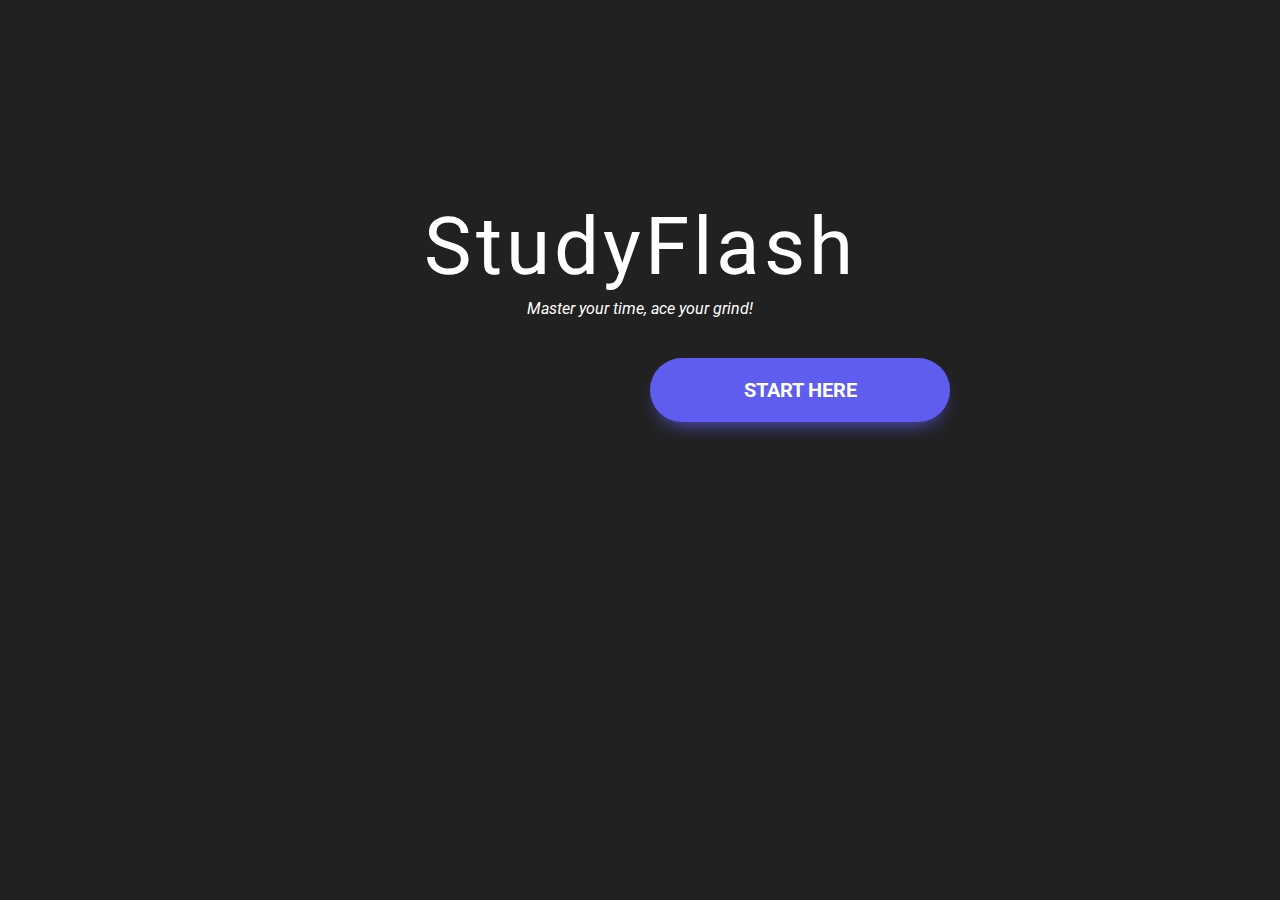
==== index.html @ 754b0c5f "test" ====
<!DOCTYPE html>
<html lang="en">
<head>
    <meta charset="UTF-8">
    <meta name="viewport" content="width=device-width, initial-scale=1.0">
    <title>Centered Box with Fields</title>
    <link rel="stylesheet" href="/css/index.css">
    <link rel="preconnect" href="https://fonts.googleapis.com">
    <link rel="preconnect" href="https://fonts.gstatic.com/" crossorigin>
    <link href="https://fonts.googleapis.com/css2?family=Roboto:ital,wght@0,100;0,300;0,400;0,500;0,700;0,900;1,100;1,300;1,400;1,500;1,700;1,900&display=swap" rel="stylesheet">
</head>
<body>
    
    <main>
        <div class="title">StudyFlash</div>
        <div class="logo">Master your time, ace your grind!</div>
        <a ref = "home.html">
        <div class="button">
            START HERE
        </div>
        </a>
    </main>
</body>
</html>
---- css/index.css ----
* {
    background-color: #212121;
    color: #FFFFFF;
    font-family: "Roboto", sans-serif;
    cursor: default;
    margin: 0px;
    padding: 0;
}

main .title {
    font-size: 5rem; 
    text-align: center;
    margin-bottom: 5px;
    margin-top: 200px;
    letter-spacing: .25rem;
}

main .logo {
    font-size: 1rem;
    text-align: center;
    font-style: italic;
    margin-bottom: 40px;
    
    
    
}

main .button {
    text-align: center;
    background: #5E5DF0;
    border-radius: 500px;
    box-shadow: #5E5DF0 0 10px 20px -10px;
    box-sizing: border-box;
    color: #FFFFFF;
    cursor: pointer;
    font-size: 20px;
    font-weight: 700;
    line-height: 24px;
    opacity: 1;
    outline: 0 solid transparent;
    padding: 20px 20px;
    user-select: none;
    -webkit-user-select: none;
    touch-action: manipulation;
    margin-left: 650px;
    word-break: break-word;
    border: 0;
    width: 300px;
}
body{
    align-items: center;
}

main .button:hover {
    background-color: #f0f0f0;
    color: #5E5DF0;
    box-shadow: 0px 4px 10px rgba(0, 0, 0, 0.2);
}

main .button:active {
    background-color: #f0f0f0;
    color: #212121;
    box-shadow: 0px 4px 15px rgba(0, 0, 0, 0.2);
}
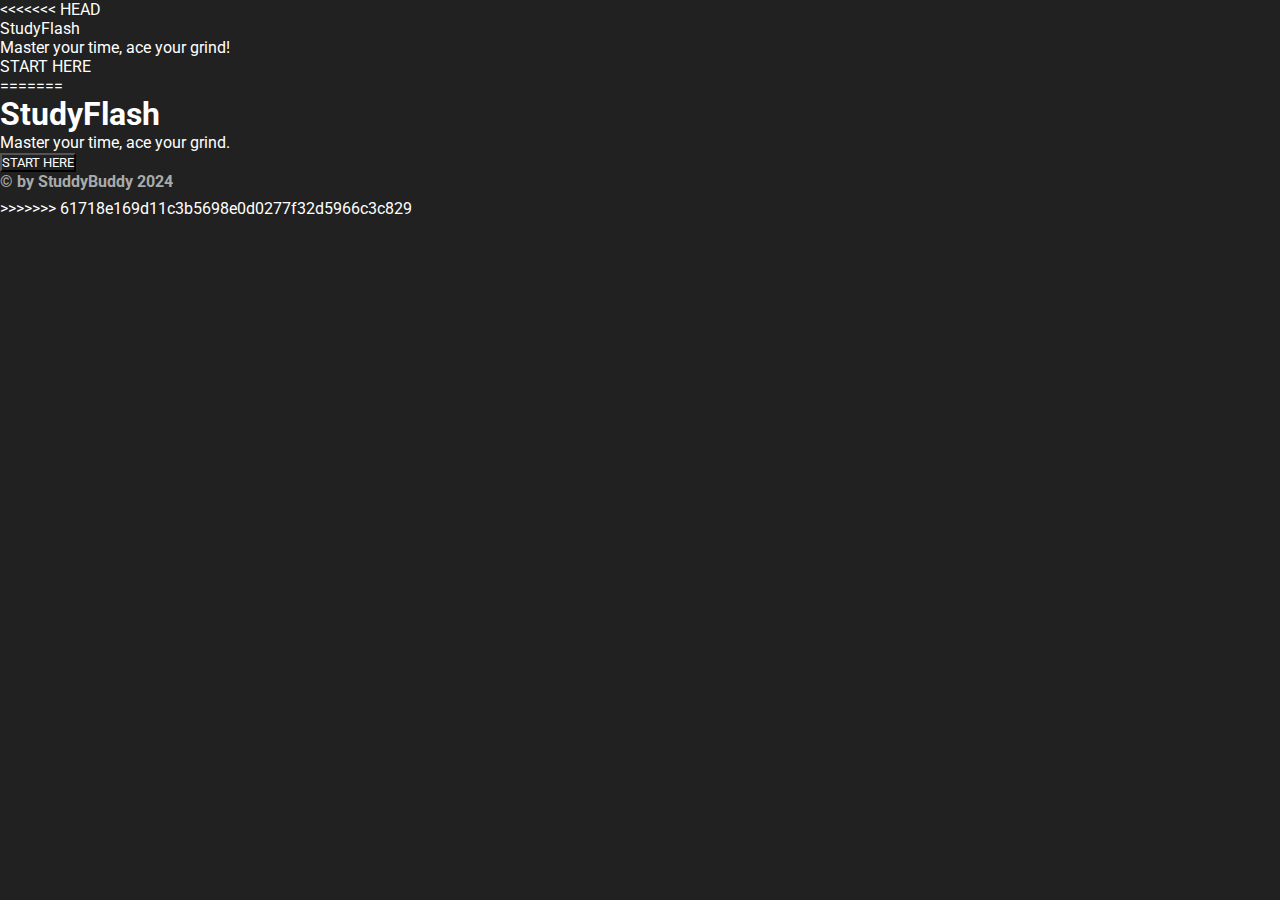
==== commit c7bdf87f: "test" ====
--- a/index.html
+++ b/index.html
@@ -12,6 +12,7 @@
 <body>
     
     <main>
+<<<<<<< HEAD
         <div class="title">StudyFlash</div>
         <div class="logo">Master your time, ace your grind!</div>
         <a ref = "home.html">
@@ -20,5 +21,18 @@
         </div>
         </a>
     </main>
+=======
+        <div class="text-container">
+            <h1>StudyFlash</h1>
+            <p>Master your time, ace your grind.</p>
+        </div>
+        <div class="button-container">
+            <button class="button">START HERE </button>
+        </div>
+    </main>
+    <footer>
+        <h3>© by StuddyBuddy 2024</h3>
+    </footer>
+>>>>>>> 61718e169d11c3b5698e0d0277f32d5966c3c829
 </body>
 </html>
--- a/css/index.css
+++ b/css/index.css
@@ -7,8 +7,30 @@
     padding: 0;
 }
 
+<<<<<<< Updated upstream
 main .title {
+<<<<<<< HEAD
     font-size: 5rem; 
+=======
+    font-size: 3rem; 
+=======
+
+/* MAIN BODY */
+main{
+    height: 90vh;
+    width: 100%;
+}
+
+main .container{
+    width :200px; 
+    height: 200px; 
+    background-color: rgba(212, 199, 199, 0);
+    display: flex;
+    justify-content: space-evenly;
+    align-items: center;
+    flex-direction: column;
+>>>>>>> Stashed changes
+>>>>>>> 61718e169d11c3b5698e0d0277f32d5966c3c829
     text-align: center;
     margin-bottom: 5px;
     margin-top: 200px;
@@ -45,21 +67,50 @@
     margin-left: 650px;
     word-break: break-word;
     border: 0;
+<<<<<<< Updated upstream
     width: 300px;
 }
 body{
     align-items: center;
 }
 
+=======
+    width: 150px;
+  }
+  
+>>>>>>> Stashed changes
 main .button:hover {
     background-color: #f0f0f0;
     color: #5E5DF0;
     box-shadow: 0px 4px 10px rgba(0, 0, 0, 0.2);
 }
+<<<<<<< Updated upstream
 
+=======
+  
+>>>>>>> Stashed changes
 main .button:active {
     background-color: #f0f0f0;
     color: #212121;
     box-shadow: 0px 4px 15px rgba(0, 0, 0, 0.2);
 }
+<<<<<<< Updated upstream
 
+=======
+  
+/* FOOTER */
+footer {
+    display: flex;
+    justify-content: center;
+    align-items: center;
+    background-color: #212121;
+    padding-bottom: 1rem;
+    height: 10vh;
+}
+
+footer h3 {
+    font-size: 1rem;
+    padding-bottom: 0.5rem;
+    color: #aaa;
+}
+>>>>>>> Stashed changes
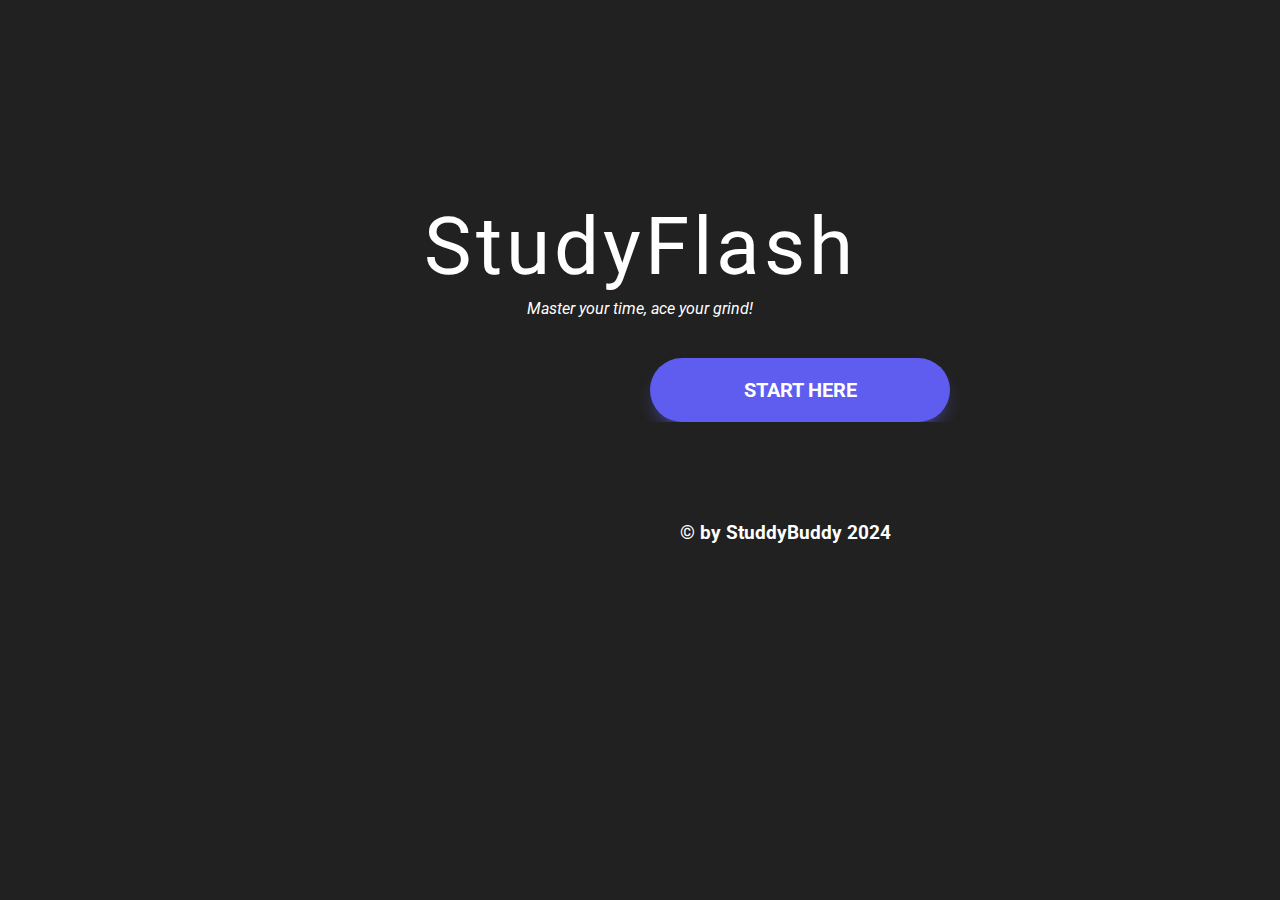
==== commit c0bd03fb: "Test" ====
--- a/index.html
+++ b/index.html
@@ -10,9 +10,7 @@
     <link href="https://fonts.googleapis.com/css2?family=Roboto:ital,wght@0,100;0,300;0,400;0,500;0,700;0,900;1,100;1,300;1,400;1,500;1,700;1,900&display=swap" rel="stylesheet">
 </head>
 <body>
-    
     <main>
-<<<<<<< HEAD
         <div class="title">StudyFlash</div>
         <div class="logo">Master your time, ace your grind!</div>
         <a ref = "home.html">
@@ -21,18 +19,8 @@
         </div>
         </a>
     </main>
-=======
-        <div class="text-container">
-            <h1>StudyFlash</h1>
-            <p>Master your time, ace your grind.</p>
-        </div>
-        <div class="button-container">
-            <button class="button">START HERE </button>
-        </div>
-    </main>
     <footer>
         <h3>© by StuddyBuddy 2024</h3>
     </footer>
->>>>>>> 61718e169d11c3b5698e0d0277f32d5966c3c829
 </body>
 </html>
--- a/css/index.css
+++ b/css/index.css
@@ -1,116 +1,71 @@
-* {
+*{
     background-color: #212121;
     color: #FFFFFF;
     font-family: "Roboto", sans-serif;
     cursor: default;
     margin: 0px;
     padding: 0;
-}
-
-<<<<<<< Updated upstream
-main .title {
-<<<<<<< HEAD
-    font-size: 5rem; 
-=======
-    font-size: 3rem; 
-=======
-
-/* MAIN BODY */
-main{
-    height: 90vh;
-    width: 100%;
-}
-
-main .container{
-    width :200px; 
-    height: 200px; 
-    background-color: rgba(212, 199, 199, 0);
-    display: flex;
-    justify-content: space-evenly;
-    align-items: center;
-    flex-direction: column;
->>>>>>> Stashed changes
->>>>>>> 61718e169d11c3b5698e0d0277f32d5966c3c829
-    text-align: center;
-    margin-bottom: 5px;
-    margin-top: 200px;
-    letter-spacing: .25rem;
-}
-
-main .logo {
-    font-size: 1rem;
-    text-align: center;
-    font-style: italic;
-    margin-bottom: 40px;
-    
-    
-    
-}
-
-main .button {
-    text-align: center;
-    background: #5E5DF0;
-    border-radius: 500px;
-    box-shadow: #5E5DF0 0 10px 20px -10px;
-    box-sizing: border-box;
-    color: #FFFFFF;
-    cursor: pointer;
-    font-size: 20px;
-    font-weight: 700;
-    line-height: 24px;
-    opacity: 1;
-    outline: 0 solid transparent;
-    padding: 20px 20px;
-    user-select: none;
-    -webkit-user-select: none;
-    touch-action: manipulation;
-    margin-left: 650px;
-    word-break: break-word;
-    border: 0;
-<<<<<<< Updated upstream
-    width: 300px;
-}
-body{
-    align-items: center;
-}
-
-=======
-    width: 150px;
   }
   
->>>>>>> Stashed changes
-main .button:hover {
-    background-color: #f0f0f0;
-    color: #5E5DF0;
-    box-shadow: 0px 4px 10px rgba(0, 0, 0, 0.2);
-}
-<<<<<<< Updated upstream
-
-=======
+  main .title {
+      font-size: 5rem; 
+      text-align: center;
+      margin-bottom: 5px;
+      margin-top: 200px;
+      letter-spacing: .25rem;
+  }
   
->>>>>>> Stashed changes
-main .button:active {
-    background-color: #f0f0f0;
-    color: #212121;
-    box-shadow: 0px 4px 15px rgba(0, 0, 0, 0.2);
-}
-<<<<<<< Updated upstream
-
-=======
+  main .logo {
+      font-size: 1rem;
+      text-align: center;
+      font-style: italic;
+      margin-bottom: 40px;
   
-/* FOOTER */
-footer {
-    display: flex;
-    justify-content: center;
-    align-items: center;
-    background-color: #212121;
-    padding-bottom: 1rem;
-    height: 10vh;
-}
-
-footer h3 {
-    font-size: 1rem;
-    padding-bottom: 0.5rem;
-    color: #aaa;
-}
->>>>>>> Stashed changes
+  
+  
+  }
+  
+  main .button {
+      text-align: center;
+      background: #5E5DF0;
+      border-radius: 500px;
+      box-shadow: #5E5DF0 0 10px 20px -10px;
+      box-sizing: border-box;
+      color: #FFFFFF;
+      cursor: pointer;
+      font-size: 20px;
+      font-weight: 700;
+      line-height: 24px;
+      opacity: 1;
+      outline: 0 solid transparent;
+      padding: 20px 20px;
+      user-select: none;
+      -webkit-user-select: none;
+      touch-action: manipulation;
+      margin-top: px;
+      margin-left: 650px;
+      word-break: break-word;
+      border: 0;
+      width: 300px;
+  }
+  body{
+      align-items: center;
+  }
+  
+  main .button:hover {
+      background-color: #f0f0f0;
+      color: #5E5DF0;
+      box-shadow: 0px 4px 10px rgba(0, 0, 0, 0.2);
+  }
+  
+  main .button:active {
+      background-color: #f0f0f0;
+      color: #212121;
+      box-shadow: 0px 4px 15px rgba(0, 0, 0, 0.2);
+  }
+  
+  
+  footer{
+      padding-top:100px; 
+      padding-left:680px; 
+  }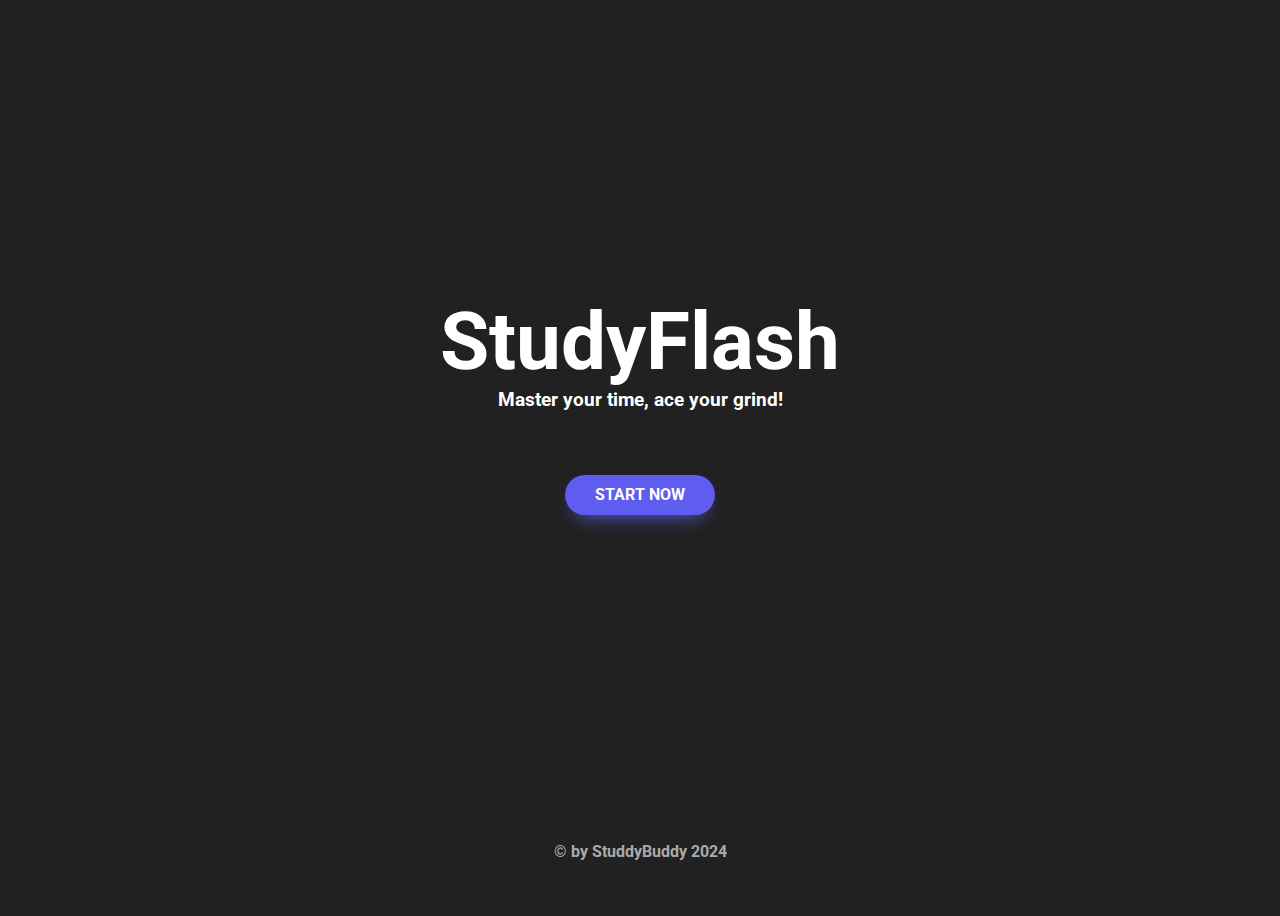
==== commit 0ab4ec4a: "front end done" ====
--- a/index.html
+++ b/index.html
@@ -3,7 +3,7 @@
 <head>
     <meta charset="UTF-8">
     <meta name="viewport" content="width=device-width, initial-scale=1.0">
-    <title>Centered Box with Fields</title>
+    <title>StudyFlash</title>
     <link rel="stylesheet" href="/css/index.css">
     <link rel="preconnect" href="https://fonts.googleapis.com">
     <link rel="preconnect" href="https://fonts.gstatic.com/" crossorigin>
@@ -11,13 +11,27 @@
 </head>
 <body>
     <main>
-        <div class="title">StudyFlash</div>
-        <div class="logo">Master your time, ace your grind!</div>
-        <a ref = "home.html">
-        <div class="button">
-            START HERE
+        <div class="text-container">
+            <h1>StudyFlash</h1>
+            <h3>Master your time, ace your grind!</h3>
         </div>
-        </a>
+        <div class="button-container">
+            <a href="./home.html"><button class="button">START NOW</button></a>
+        </div>
+        <div class="area" >
+            <ul class="circles">
+                <li></li>
+                <li></li>
+                <li></li>
+                <li></li>
+                <li></li>
+                <li></li>
+                <li></li>
+                <li></li>
+                <li></li>
+                <li></li>
+            </ul>
+        </div >
     </main>
     <footer>
         <h3>© by StuddyBuddy 2024</h3>
--- a/css/index.css
+++ b/css/index.css
@@ -5,67 +5,220 @@
     cursor: default;
     margin: 0px;
     padding: 0;
-  }
+    z-index: 1;
+}
+
+h1{
+    font-size: 5rem;
+    background-color: rgba(255, 255, 255, 0);
+}
+
+h3{
+    background-color: rgba(255, 255, 255, 0);
+}
+
+/* MAIN BODY */
+main{
+    height: 90vh;
+    width: 100%;
+    display: flex;
+    justify-content: center;
+    align-items: center;
+    flex-direction: column;
+}
+
+.text-container{
+    display: flex;
+    align-items: center;
+    justify-content: center;
+    flex-direction: column;
+    text-align: center;
+    margin-bottom: 4rem;
+    z-index: 2;
+    background-color: rgba(255, 255, 255, 0);
+}
+
+.button-container{
+    z-index: 2;
+}
+main .button {
+    background: #5E5DF0;
+    border-radius: 999px;
+    box-shadow: #5E5DF0 0 10px 20px -10px;
+    box-sizing: border-box;
+    color: #FFFFFF;
+    cursor: pointer;
+    font-size: 1rem;
+    font-weight: 700;
+    line-height: 24px;
+    opacity: 1;
+    outline: 0 solid transparent;
+    padding: 8px 18px;
+    user-select: none;
+    -webkit-user-select: none;
+    touch-action: manipulation;
+    width: fit-content;
+    word-break: break-word;
+    border: 0;
+    width: 150px;
+    z-index: 2;
+}
   
-  main .title {
-      font-size: 5rem; 
-      text-align: center;
-      margin-bottom: 5px;
-      margin-top: 200px;
-      letter-spacing: .25rem;
-  }
+main .button:hover {
+    background-color: #f0f0f0;
+    color: #5E5DF0;
+    box-shadow: 0px 4px 10px rgba(0, 0, 0, 0.2);
+}
   
-  main .logo {
-      font-size: 1rem;
-      text-align: center;
-      font-style: italic;
-      margin-bottom: 40px;
-  
-  
-  
-  }
-  
-  main .button {
-      text-align: center;
-      background: #5E5DF0;
-      border-radius: 500px;
-      box-shadow: #5E5DF0 0 10px 20px -10px;
-      box-sizing: border-box;
-      color: #FFFFFF;
-      cursor: pointer;
-      font-size: 20px;
-      font-weight: 700;
-      line-height: 24px;
-      opacity: 1;
-      outline: 0 solid transparent;
-      padding: 20px 20px;
-      user-select: none;
-      -webkit-user-select: none;
-      touch-action: manipulation;
-      margin-top: px;
-      margin-left: 650px;
-      word-break: break-word;
-      border: 0;
-      width: 300px;
-  }
-  body{
-      align-items: center;
-  }
-  
-  main .button:hover {
-      background-color: #f0f0f0;
-      color: #5E5DF0;
-      box-shadow: 0px 4px 10px rgba(0, 0, 0, 0.2);
-  }
-  
-  main .button:active {
-      background-color: #f0f0f0;
-      color: #212121;
-      box-shadow: 0px 4px 15px rgba(0, 0, 0, 0.2);
-  }
-  
-  
-  footer{
-      padding-top:100px; 
-      padding-left:680px; 
-  }+main .button:active {
+    background-color: #f0f0f0;
+    color: #212121;
+    box-shadow: 0px 4px 15px rgba(0, 0, 0, 0.2);
+}
+
+/* FOOTER */
+footer {
+    display: flex;
+    justify-content: center;
+    align-items: center;
+    background-color: #212121;
+    padding-bottom: 1rem;
+    height: 10vh;
+}
+
+footer h3 {
+    font-size: 1rem;
+    padding-bottom: 0.5rem;
+    color: #aaa;
+}
+
+/* MEDIA QUERIES */
+@media (max-width: 600px) {
+    h1{
+        font-size: 3rem;
+    }
+}
+
+/* BACKGROUND DESIGN */
+.area{
+    width: 100%;
+    height:80vh;
+    overflow: hidden;
+    z-index: 1;
+    position: absolute;
+}
+
+.circles{
+    position: absolute;
+    top: 0;
+    left: 0;
+    width: 100%;
+    height: 100%;
+    overflow: hidden;
+}
+
+.circles li{
+    position: absolute;
+    display: block;
+    list-style: none;
+    width: 20px;
+    height: 20px;
+    background: rgba(255, 255, 255, 0.2);
+    animation: animate 25s linear infinite;
+    bottom: -150px;
+    
+}
+
+.circles li:nth-child(1){
+    left: 25%;
+    width: 80px;
+    height: 80px;
+    animation-delay: 0s;
+}
+
+
+.circles li:nth-child(2){
+    left: 10%;
+    width: 20px;
+    height: 20px;
+    animation-delay: 2s;
+    animation-duration: 12s;
+}
+
+.circles li:nth-child(3){
+    left: 70%;
+    width: 20px;
+    height: 20px;
+    animation-delay: 4s;
+}
+
+.circles li:nth-child(4){
+    left: 40%;
+    width: 60px;
+    height: 60px;
+    animation-delay: 0s;
+    animation-duration: 18s;
+}
+
+.circles li:nth-child(5){
+    left: 65%;
+    width: 20px;
+    height: 20px;
+    animation-delay: 0s;
+}
+
+.circles li:nth-child(6){
+    left: 75%;
+    width: 110px;
+    height: 110px;
+    animation-delay: 3s;
+}
+
+.circles li:nth-child(7){
+    left: 35%;
+    width: 150px;
+    height: 150px;
+    animation-delay: 7s;
+}
+
+.circles li:nth-child(8){
+    left: 50%;
+    width: 25px;
+    height: 25px;
+    animation-delay: 15s;
+    animation-duration: 45s;
+}
+
+.circles li:nth-child(9){
+    left: 20%;
+    width: 15px;
+    height: 15px;
+    animation-delay: 2s;
+    animation-duration: 35s;
+}
+
+.circles li:nth-child(10){
+    left: 85%;
+    width: 150px;
+    height: 150px;
+    animation-delay: 0s;
+    animation-duration: 11s;
+}
+
+
+
+@keyframes animate {
+
+    0%{
+        transform: translateY(0) rotate(0deg);
+        opacity: 1;
+        border-radius: 0;
+    }
+
+    100%{
+        transform: translateY(-1000px) rotate(720deg);
+        opacity: 0;
+        border-radius: 50%;
+    }
+
+}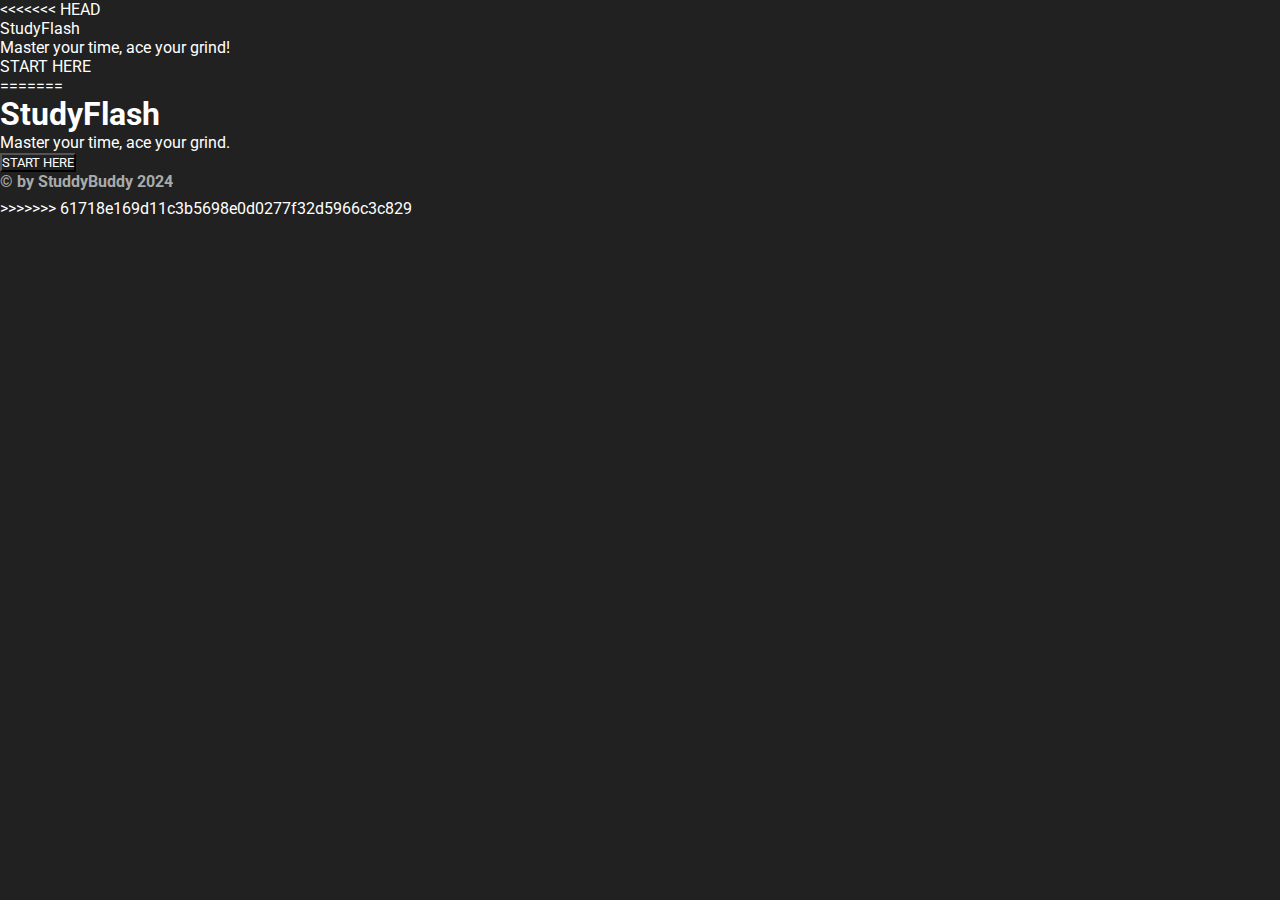
==== commit cfb999d9: "Merge remote-tracking branch 'origin/main'" ====
--- a/index.html
+++ b/index.html
@@ -3,38 +3,36 @@
 <head>
     <meta charset="UTF-8">
     <meta name="viewport" content="width=device-width, initial-scale=1.0">
-    <title>StudyFlash</title>
+    <title>Centered Box with Fields</title>
     <link rel="stylesheet" href="/css/index.css">
     <link rel="preconnect" href="https://fonts.googleapis.com">
     <link rel="preconnect" href="https://fonts.gstatic.com/" crossorigin>
     <link href="https://fonts.googleapis.com/css2?family=Roboto:ital,wght@0,100;0,300;0,400;0,500;0,700;0,900;1,100;1,300;1,400;1,500;1,700;1,900&display=swap" rel="stylesheet">
 </head>
 <body>
+    
     <main>
+<<<<<<< HEAD
+        <div class="title">StudyFlash</div>
+        <div class="logo">Master your time, ace your grind!</div>
+        <a ref = "home.html">
+        <div class="button">
+            START HERE
+        </div>
+        </a>
+    </main>
+=======
         <div class="text-container">
             <h1>StudyFlash</h1>
-            <h3>Master your time, ace your grind!</h3>
+            <p>Master your time, ace your grind.</p>
         </div>
         <div class="button-container">
-            <a href="./home.html"><button class="button">START NOW</button></a>
+            <button class="button">START HERE </button>
         </div>
-        <div class="area" >
-            <ul class="circles">
-                <li></li>
-                <li></li>
-                <li></li>
-                <li></li>
-                <li></li>
-                <li></li>
-                <li></li>
-                <li></li>
-                <li></li>
-                <li></li>
-            </ul>
-        </div >
     </main>
     <footer>
         <h3>© by StuddyBuddy 2024</h3>
     </footer>
+>>>>>>> 61718e169d11c3b5698e0d0277f32d5966c3c829
 </body>
 </html>
--- a/css/index.css
+++ b/css/index.css
@@ -1,81 +1,103 @@
-*{
+* {
     background-color: #212121;
     color: #FFFFFF;
     font-family: "Roboto", sans-serif;
     cursor: default;
     margin: 0px;
     padding: 0;
-    z-index: 1;
 }
 
-h1{
-    font-size: 5rem;
-    background-color: rgba(255, 255, 255, 0);
-}
-
-h3{
-    background-color: rgba(255, 255, 255, 0);
-}
+<<<<<<< Updated upstream
+main .title {
+<<<<<<< HEAD
+    font-size: 5rem; 
+=======
+    font-size: 3rem; 
+=======
 
 /* MAIN BODY */
 main{
     height: 90vh;
     width: 100%;
+}
+
+main .container{
+    width :200px; 
+    height: 200px; 
+    background-color: rgba(212, 199, 199, 0);
     display: flex;
-    justify-content: center;
+    justify-content: space-evenly;
     align-items: center;
     flex-direction: column;
+>>>>>>> Stashed changes
+>>>>>>> 61718e169d11c3b5698e0d0277f32d5966c3c829
+    text-align: center;
+    margin-bottom: 5px;
+    margin-top: 200px;
+    letter-spacing: .25rem;
 }
 
-.text-container{
-    display: flex;
-    align-items: center;
-    justify-content: center;
-    flex-direction: column;
+main .logo {
+    font-size: 1rem;
     text-align: center;
-    margin-bottom: 4rem;
-    z-index: 2;
-    background-color: rgba(255, 255, 255, 0);
+    font-style: italic;
+    margin-bottom: 40px;
+    
+    
+    
 }
 
-.button-container{
-    z-index: 2;
-}
 main .button {
+    text-align: center;
     background: #5E5DF0;
-    border-radius: 999px;
+    border-radius: 500px;
     box-shadow: #5E5DF0 0 10px 20px -10px;
     box-sizing: border-box;
     color: #FFFFFF;
     cursor: pointer;
-    font-size: 1rem;
+    font-size: 20px;
     font-weight: 700;
     line-height: 24px;
     opacity: 1;
     outline: 0 solid transparent;
-    padding: 8px 18px;
+    padding: 20px 20px;
     user-select: none;
     -webkit-user-select: none;
     touch-action: manipulation;
-    width: fit-content;
+    margin-left: 650px;
     word-break: break-word;
     border: 0;
+<<<<<<< Updated upstream
+    width: 300px;
+}
+body{
+    align-items: center;
+}
+
+=======
     width: 150px;
-    z-index: 2;
-}
+  }
   
+>>>>>>> Stashed changes
 main .button:hover {
     background-color: #f0f0f0;
     color: #5E5DF0;
     box-shadow: 0px 4px 10px rgba(0, 0, 0, 0.2);
 }
+<<<<<<< Updated upstream
+
+=======
   
+>>>>>>> Stashed changes
 main .button:active {
     background-color: #f0f0f0;
     color: #212121;
     box-shadow: 0px 4px 15px rgba(0, 0, 0, 0.2);
 }
+<<<<<<< Updated upstream
 
+=======
+  
 /* FOOTER */
 footer {
     display: flex;
@@ -91,134 +113,4 @@
     padding-bottom: 0.5rem;
     color: #aaa;
 }
-
-/* MEDIA QUERIES */
-@media (max-width: 600px) {
-    h1{
-        font-size: 3rem;
-    }
-}
-
-/* BACKGROUND DESIGN */
-.area{
-    width: 100%;
-    height:80vh;
-    overflow: hidden;
-    z-index: 1;
-    position: absolute;
-}
-
-.circles{
-    position: absolute;
-    top: 0;
-    left: 0;
-    width: 100%;
-    height: 100%;
-    overflow: hidden;
-}
-
-.circles li{
-    position: absolute;
-    display: block;
-    list-style: none;
-    width: 20px;
-    height: 20px;
-    background: rgba(255, 255, 255, 0.2);
-    animation: animate 25s linear infinite;
-    bottom: -150px;
-    
-}
-
-.circles li:nth-child(1){
-    left: 25%;
-    width: 80px;
-    height: 80px;
-    animation-delay: 0s;
-}
-
-
-.circles li:nth-child(2){
-    left: 10%;
-    width: 20px;
-    height: 20px;
-    animation-delay: 2s;
-    animation-duration: 12s;
-}
-
-.circles li:nth-child(3){
-    left: 70%;
-    width: 20px;
-    height: 20px;
-    animation-delay: 4s;
-}
-
-.circles li:nth-child(4){
-    left: 40%;
-    width: 60px;
-    height: 60px;
-    animation-delay: 0s;
-    animation-duration: 18s;
-}
-
-.circles li:nth-child(5){
-    left: 65%;
-    width: 20px;
-    height: 20px;
-    animation-delay: 0s;
-}
-
-.circles li:nth-child(6){
-    left: 75%;
-    width: 110px;
-    height: 110px;
-    animation-delay: 3s;
-}
-
-.circles li:nth-child(7){
-    left: 35%;
-    width: 150px;
-    height: 150px;
-    animation-delay: 7s;
-}
-
-.circles li:nth-child(8){
-    left: 50%;
-    width: 25px;
-    height: 25px;
-    animation-delay: 15s;
-    animation-duration: 45s;
-}
-
-.circles li:nth-child(9){
-    left: 20%;
-    width: 15px;
-    height: 15px;
-    animation-delay: 2s;
-    animation-duration: 35s;
-}
-
-.circles li:nth-child(10){
-    left: 85%;
-    width: 150px;
-    height: 150px;
-    animation-delay: 0s;
-    animation-duration: 11s;
-}
-
-
-
-@keyframes animate {
-
-    0%{
-        transform: translateY(0) rotate(0deg);
-        opacity: 1;
-        border-radius: 0;
-    }
-
-    100%{
-        transform: translateY(-1000px) rotate(720deg);
-        opacity: 0;
-        border-radius: 50%;
-    }
-
-}+>>>>>>> Stashed changes
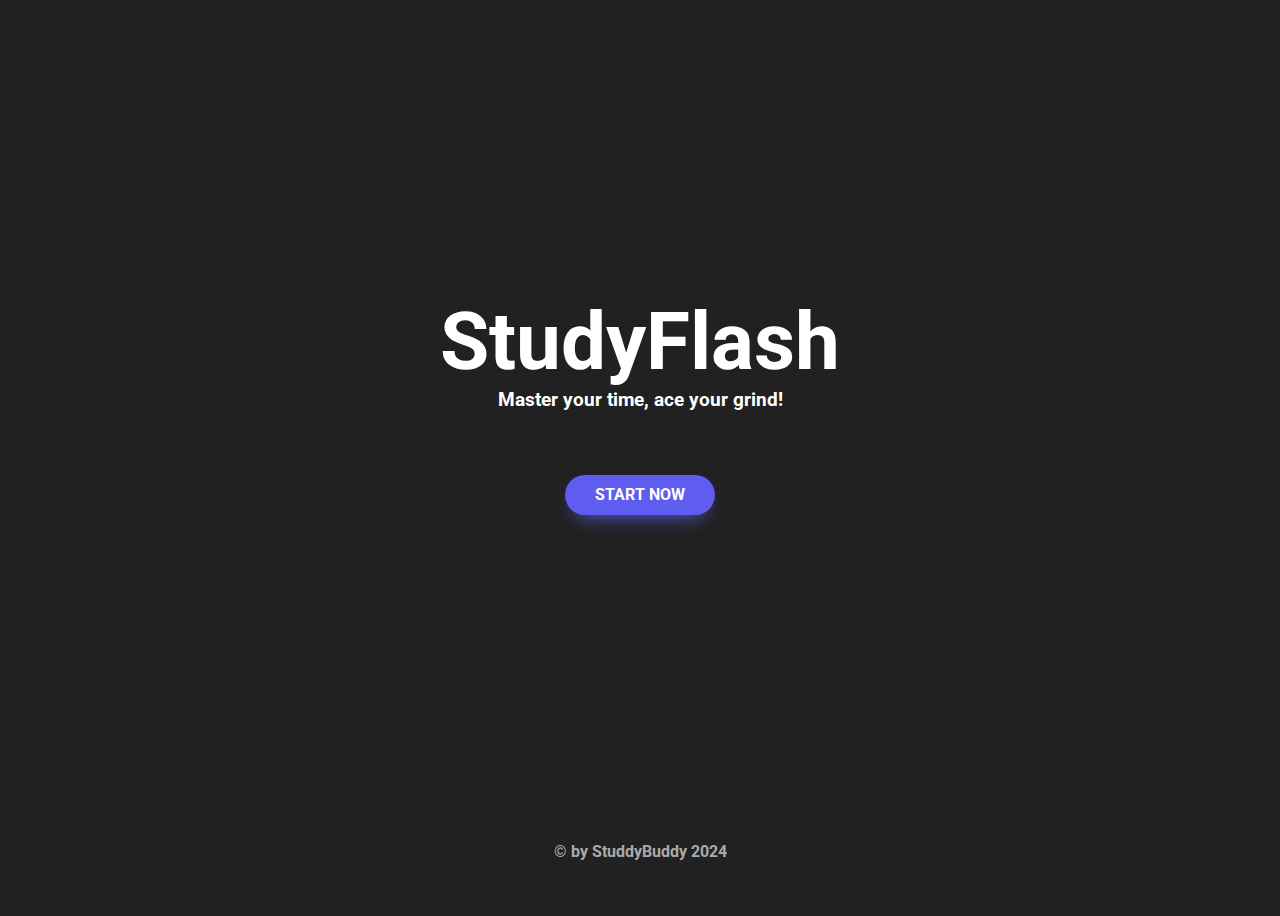
==== commit c1496be1: "merge" ====
--- a/index.html
+++ b/index.html
@@ -3,36 +3,38 @@
 <head>
     <meta charset="UTF-8">
     <meta name="viewport" content="width=device-width, initial-scale=1.0">
-    <title>Centered Box with Fields</title>
+    <title>StudyFlash</title>
     <link rel="stylesheet" href="/css/index.css">
     <link rel="preconnect" href="https://fonts.googleapis.com">
     <link rel="preconnect" href="https://fonts.gstatic.com/" crossorigin>
     <link href="https://fonts.googleapis.com/css2?family=Roboto:ital,wght@0,100;0,300;0,400;0,500;0,700;0,900;1,100;1,300;1,400;1,500;1,700;1,900&display=swap" rel="stylesheet">
 </head>
 <body>
-    
     <main>
-<<<<<<< HEAD
-        <div class="title">StudyFlash</div>
-        <div class="logo">Master your time, ace your grind!</div>
-        <a ref = "home.html">
-        <div class="button">
-            START HERE
-        </div>
-        </a>
-    </main>
-=======
         <div class="text-container">
             <h1>StudyFlash</h1>
-            <p>Master your time, ace your grind.</p>
+            <h3>Master your time, ace your grind!</h3>
         </div>
         <div class="button-container">
-            <button class="button">START HERE </button>
+            <a href="./home.html"><button class="button">START NOW</button></a>
         </div>
+        <div class="area" >
+            <ul class="circles">
+                <li></li>
+                <li></li>
+                <li></li>
+                <li></li>
+                <li></li>
+                <li></li>
+                <li></li>
+                <li></li>
+                <li></li>
+                <li></li>
+            </ul>
+        </div >
     </main>
     <footer>
         <h3>© by StuddyBuddy 2024</h3>
     </footer>
->>>>>>> 61718e169d11c3b5698e0d0277f32d5966c3c829
 </body>
 </html>
--- a/css/index.css
+++ b/css/index.css
@@ -1,103 +1,81 @@
-* {
+*{
     background-color: #212121;
     color: #FFFFFF;
     font-family: "Roboto", sans-serif;
     cursor: default;
     margin: 0px;
     padding: 0;
-}
-
-<<<<<<< Updated upstream
-main .title {
-<<<<<<< HEAD
-    font-size: 5rem; 
-=======
-    font-size: 3rem; 
-=======
+    z-index: 1;
+}
+
+h1{
+    font-size: 5rem;
+    background-color: rgba(255, 255, 255, 0);
+}
+
+h3{
+    background-color: rgba(255, 255, 255, 0);
+}
 
 /* MAIN BODY */
 main{
     height: 90vh;
     width: 100%;
-}
-
-main .container{
-    width :200px; 
-    height: 200px; 
-    background-color: rgba(212, 199, 199, 0);
     display: flex;
-    justify-content: space-evenly;
+    justify-content: center;
     align-items: center;
     flex-direction: column;
->>>>>>> Stashed changes
->>>>>>> 61718e169d11c3b5698e0d0277f32d5966c3c829
+}
+
+.text-container{
+    display: flex;
+    align-items: center;
+    justify-content: center;
+    flex-direction: column;
     text-align: center;
-    margin-bottom: 5px;
-    margin-top: 200px;
-    letter-spacing: .25rem;
-}
-
-main .logo {
-    font-size: 1rem;
-    text-align: center;
-    font-style: italic;
-    margin-bottom: 40px;
-    
-    
-    
-}
-
+    margin-bottom: 4rem;
+    z-index: 2;
+    background-color: rgba(255, 255, 255, 0);
+}
+
+.button-container{
+    z-index: 2;
+}
 main .button {
-    text-align: center;
     background: #5E5DF0;
-    border-radius: 500px;
+    border-radius: 999px;
     box-shadow: #5E5DF0 0 10px 20px -10px;
     box-sizing: border-box;
     color: #FFFFFF;
     cursor: pointer;
-    font-size: 20px;
+    font-size: 1rem;
     font-weight: 700;
     line-height: 24px;
     opacity: 1;
     outline: 0 solid transparent;
-    padding: 20px 20px;
+    padding: 8px 18px;
     user-select: none;
     -webkit-user-select: none;
     touch-action: manipulation;
-    margin-left: 650px;
+    width: fit-content;
     word-break: break-word;
     border: 0;
-<<<<<<< Updated upstream
-    width: 300px;
-}
-body{
-    align-items: center;
-}
-
-=======
     width: 150px;
-  }
+    z-index: 2;
+}
   
->>>>>>> Stashed changes
 main .button:hover {
     background-color: #f0f0f0;
     color: #5E5DF0;
     box-shadow: 0px 4px 10px rgba(0, 0, 0, 0.2);
 }
-<<<<<<< Updated upstream
-
-=======
   
->>>>>>> Stashed changes
 main .button:active {
     background-color: #f0f0f0;
     color: #212121;
     box-shadow: 0px 4px 15px rgba(0, 0, 0, 0.2);
 }
-<<<<<<< Updated upstream
-
-=======
-  
+
 /* FOOTER */
 footer {
     display: flex;
@@ -113,4 +91,134 @@
     padding-bottom: 0.5rem;
     color: #aaa;
 }
->>>>>>> Stashed changes
+
+/* MEDIA QUERIES */
+@media (max-width: 600px) {
+    h1{
+        font-size: 3rem;
+    }
+}
+
+/* BACKGROUND DESIGN */
+.area{
+    width: 100%;
+    height:80vh;
+    overflow: hidden;
+    z-index: 1;
+    position: absolute;
+}
+
+.circles{
+    position: absolute;
+    top: 0;
+    left: 0;
+    width: 100%;
+    height: 100%;
+    overflow: hidden;
+}
+
+.circles li{
+    position: absolute;
+    display: block;
+    list-style: none;
+    width: 20px;
+    height: 20px;
+    background: rgba(255, 255, 255, 0.2);
+    animation: animate 25s linear infinite;
+    bottom: -150px;
+    
+}
+
+.circles li:nth-child(1){
+    left: 25%;
+    width: 80px;
+    height: 80px;
+    animation-delay: 0s;
+}
+
+
+.circles li:nth-child(2){
+    left: 10%;
+    width: 20px;
+    height: 20px;
+    animation-delay: 2s;
+    animation-duration: 12s;
+}
+
+.circles li:nth-child(3){
+    left: 70%;
+    width: 20px;
+    height: 20px;
+    animation-delay: 4s;
+}
+
+.circles li:nth-child(4){
+    left: 40%;
+    width: 60px;
+    height: 60px;
+    animation-delay: 0s;
+    animation-duration: 18s;
+}
+
+.circles li:nth-child(5){
+    left: 65%;
+    width: 20px;
+    height: 20px;
+    animation-delay: 0s;
+}
+
+.circles li:nth-child(6){
+    left: 75%;
+    width: 110px;
+    height: 110px;
+    animation-delay: 3s;
+}
+
+.circles li:nth-child(7){
+    left: 35%;
+    width: 150px;
+    height: 150px;
+    animation-delay: 7s;
+}
+
+.circles li:nth-child(8){
+    left: 50%;
+    width: 25px;
+    height: 25px;
+    animation-delay: 15s;
+    animation-duration: 45s;
+}
+
+.circles li:nth-child(9){
+    left: 20%;
+    width: 15px;
+    height: 15px;
+    animation-delay: 2s;
+    animation-duration: 35s;
+}
+
+.circles li:nth-child(10){
+    left: 85%;
+    width: 150px;
+    height: 150px;
+    animation-delay: 0s;
+    animation-duration: 11s;
+}
+
+
+
+@keyframes animate {
+
+    0%{
+        transform: translateY(0) rotate(0deg);
+        opacity: 1;
+        border-radius: 0;
+    }
+
+    100%{
+        transform: translateY(-1000px) rotate(720deg);
+        opacity: 0;
+        border-radius: 50%;
+    }
+
+}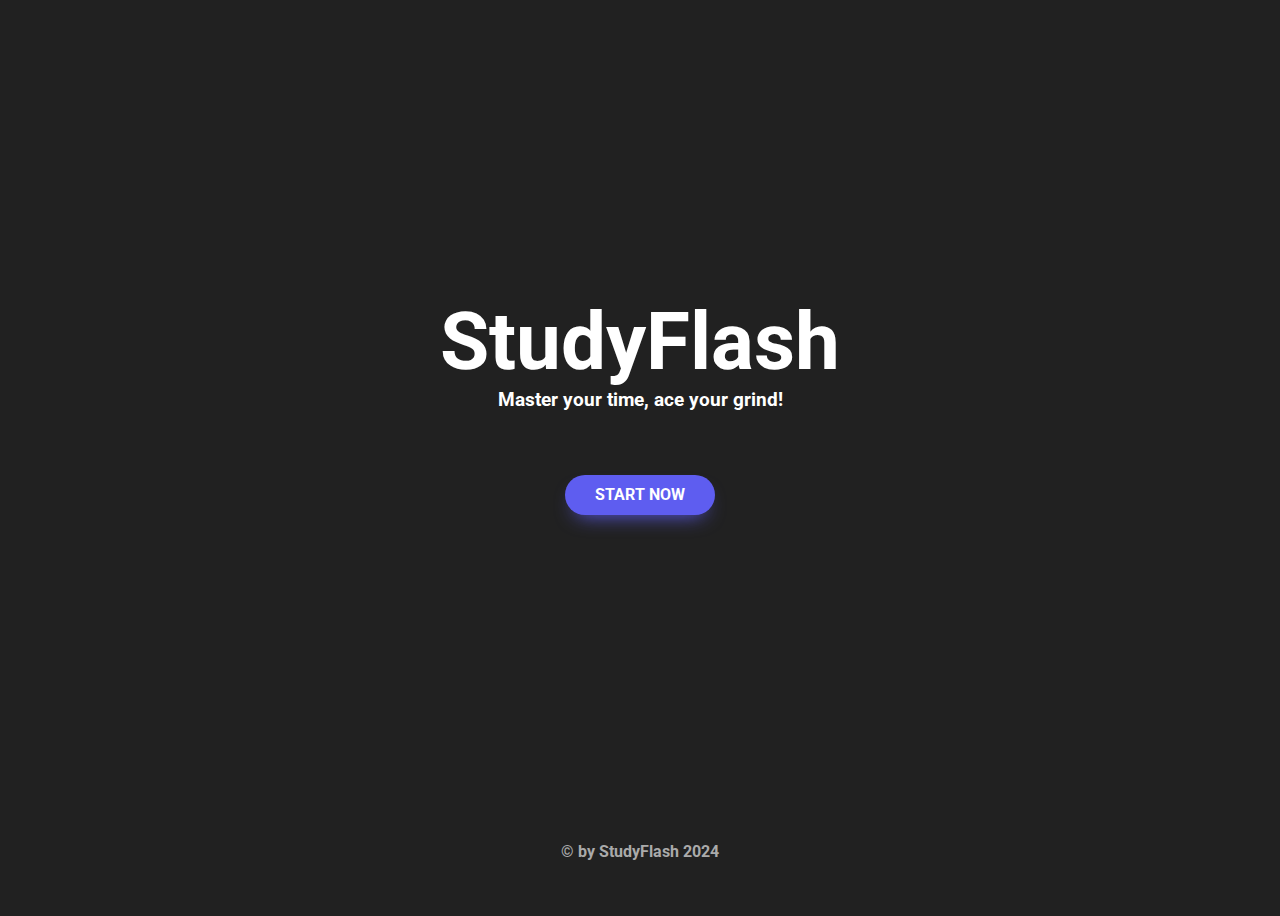
==== commit 07185c5d: "text changes" ====
--- a/index.html
+++ b/index.html
@@ -16,7 +16,7 @@
             <h3>Master your time, ace your grind!</h3>
         </div>
         <div class="button-container">
-            <a href="./home.html"><button class="button">START NOW</button></a>
+            <a href="./pages/home.html"><button class="button">START NOW</button></a>
         </div>
         <div class="area" >
             <ul class="circles">
@@ -34,7 +34,7 @@
         </div >
     </main>
     <footer>
-        <h3>© by StuddyBuddy 2024</h3>
+        <h3>© by StudyFlash 2024</h3>
     </footer>
 </body>
 </html>
